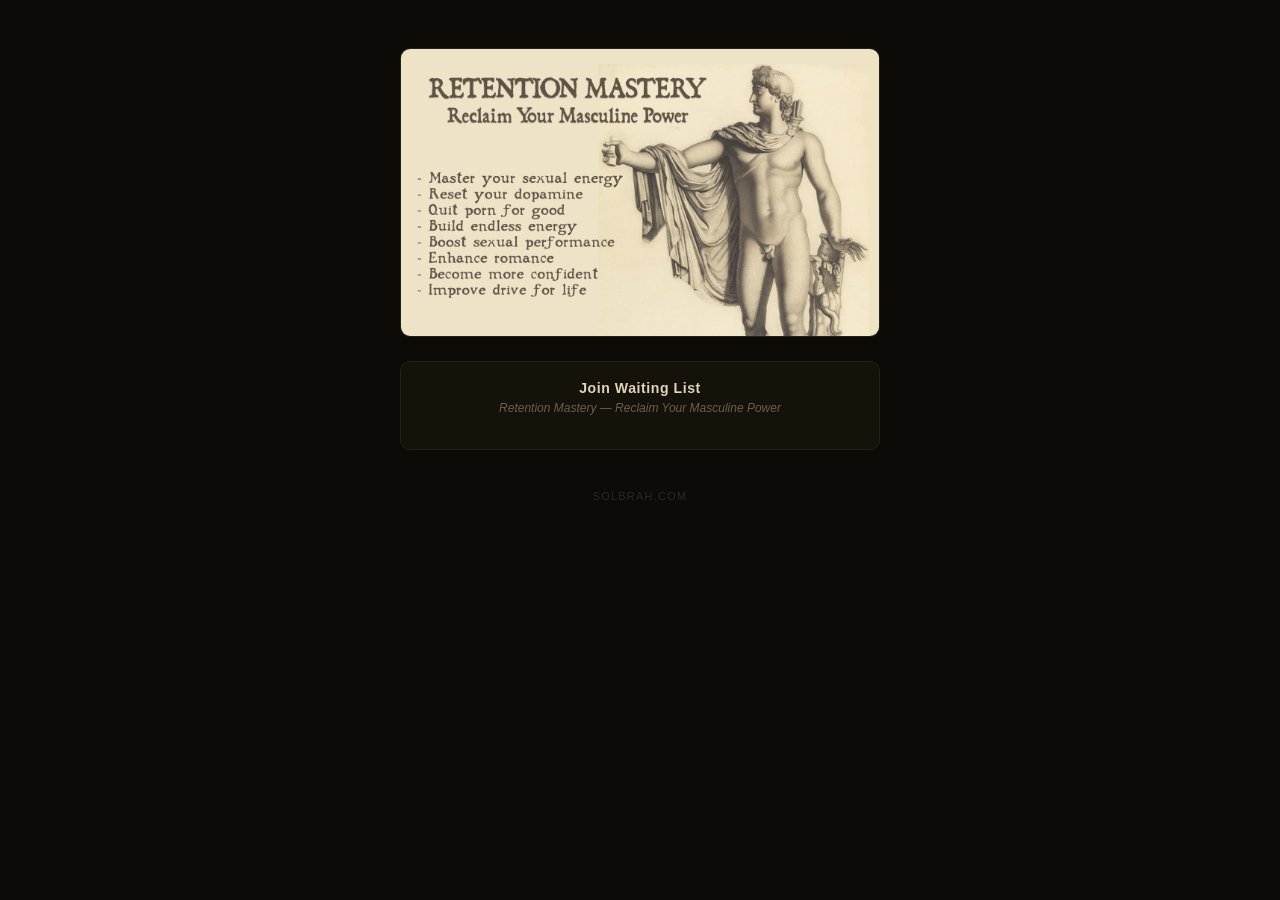
==== course.html @ a7f140b4 "Override course lander card copy and align card CSS with solbrah.life Adds custom heading ("Join Wai" ====
<!DOCTYPE html>
<html lang="en">
<head>
  <meta charset="UTF-8" />
  <meta name="viewport" content="width=device-width, initial-scale=1.0" />
  <title>Sol Brah — Course</title>
  <meta property="og:title" content="Sol Brah — Course" />
  <meta property="og:image" content="https://solbrah.xyz/media/course_thumbnail.jpg" />
  <meta property="og:type" content="website" />
  <!-- MailerLite Universal -->
  <script>
      (function(w,d,e,u,f,l,n){w[f]=w[f]||function(){(w[f].q=w[f].q||[])
      .push(arguments);},l=d.createElement(e),l.async=1,l.src=u,
      n=d.getElementsByTagName(e)[0],n.parentNode.insertBefore(l,n);})
      (window,document,'script','https://assets.mailerlite.com/js/universal.js','ml');
      ml('account', '2488842');
  </script>
  <!-- End MailerLite Universal -->
  <style>
    *, *::before, *::after { box-sizing: border-box; margin: 0; padding: 0; }
    body {
      min-height: 100vh;
      background: #0c0b08;
      display: flex;
      justify-content: center;
      align-items: flex-start;
      padding: 48px 16px 64px;
      font-family: -apple-system, BlinkMacSystemFont, 'Segoe UI', sans-serif;
    }
    .card {
      width: 100%;
      max-width: 480px;
      display: flex;
      flex-direction: column;
      align-items: center;
    }
    .thumb {
      width: 100%;
      border-radius: 10px;
      border: 1px solid #252018;
      display: block;
      margin-bottom: 24px;
    }

    /* MailerLite embed — re-themed to match site (same card treatment as solbrah.life) */
    .ml-embed-wrap {
      width: 100%;
      border-radius: 10px;
      border: 1px solid #252018;
      background-color: #141209;
      padding: 18px 20px;
    }
    .ml-embed-wrap .ml-form-embedContainer {
      width: 100% !important;
    }
    .ml-embed-wrap .ml-form-embedWrapper.embedForm {
      width: 100% !important;
      max-width: 100% !important;
      background: transparent !important;
    }
    .ml-embed-wrap .ml-form-embedBody,
    .ml-embed-wrap .ml-form-successBody {
      background-color: transparent !important;
      border: none !important;
      border-radius: 0 !important;
      padding: 0 !important;
    }
    .ml-embed-wrap .ml-form-successContent {
      text-align: center !important;
      margin: 0 0 14px 0 !important;
    }
    /* MailerLite's own dynamic heading/subheading are hidden; card-heading below replaces them */
    .ml-embed-wrap .ml-form-embedContent { display: none !important; }
    .card-heading {
      text-align: center;
      margin: 0 0 14px 0;
    }
    .card-heading h4,
    .ml-embed-wrap .ml-form-successContent h4 {
      color: #e0d4bc !important;
      font-family: -apple-system, BlinkMacSystemFont, 'Segoe UI', sans-serif !important;
      font-size: 0.88rem !important;
      font-weight: 600 !important;
      letter-spacing: 0.04em !important;
      text-align: center !important;
      margin: 0 0 4px 0 !important;
    }
    .card-heading p,
    .ml-embed-wrap .ml-form-successContent p {
      color: #6b6050 !important;
      font-family: -apple-system, BlinkMacSystemFont, 'Segoe UI', sans-serif !important;
      font-size: 0.75rem !important;
      font-style: italic !important;
      line-height: 1.4 !important;
      text-align: center !important;
      margin: 0 !important;
    }
    .ml-embed-wrap .ml-form-successContent h4 { color: #7dba84 !important; font-style: normal !important; }

    .ml-embed-wrap form.ml-block-form {
      display: flex !important;
      gap: 8px !important;
      align-items: flex-start !important;
      margin: 0 !important;
      width: 100% !important;
    }
    .ml-embed-wrap .ml-form-formContent {
      flex: 1 !important;
      margin: 0 !important;
      width: auto !important;
    }
    .ml-embed-wrap .ml-form-fieldRow {
      margin: 0 !important;
      width: 100% !important;
    }
    .ml-embed-wrap .ml-form-fieldRow input,
    .ml-embed-wrap input.form-control {
      background-color: #0c0b08 !important;
      border-color: #2e2820 !important;
      border-radius: 7px !important;
      border-style: solid !important;
      border-width: 1px !important;
      color: #e0d4bc !important;
      font-family: -apple-system, BlinkMacSystemFont, 'Segoe UI', sans-serif !important;
      font-size: 0.85rem !important;
      line-height: normal !important;
      padding: 10px 14px !important;
    }
    .ml-embed-wrap input.form-control::placeholder { color: #4a4238 !important; }
    .ml-embed-wrap input.form-control:focus { border-color: #c9943a !important; outline: none !important; }

    .ml-embed-wrap .ml-form-embedSubmit {
      float: none !important;
      margin: 0 !important;
      width: auto !important;
      flex-shrink: 0 !important;
    }
    .ml-embed-wrap .ml-form-embedSubmit button.primary,
    .ml-embed-wrap button.primary {
      background-color: #c9943a !important;
      border: none !important;
      border-radius: 7px !important;
      color: #0c0b08 !important;
      font-family: -apple-system, BlinkMacSystemFont, 'Segoe UI', sans-serif !important;
      font-size: 0.82rem !important;
      font-weight: 700 !important;
      letter-spacing: 0.05em !important;
      line-height: normal !important;
      padding: 10px 18px !important;
      width: auto !important;
      white-space: nowrap !important;
      transition: background 0.2s !important;
    }
    .ml-embed-wrap button.primary:hover { background-color: #d9a44a !important; }
    @media (max-width: 400px) {
      .ml-embed-wrap form.ml-block-form { flex-direction: column !important; }
      .ml-embed-wrap .ml-form-embedSubmit,
      .ml-embed-wrap .ml-form-embedSubmit button.primary { width: 100% !important; }
    }

    .footer {
      margin-top: 40px;
      font-size: 0.68rem;
      color: #2e2820;
      letter-spacing: 0.12em;
      text-transform: uppercase;
    }
  </style>
</head>
<body>
<div class="card">

  <img class="thumb" src="/media/course_thumbnail.jpg" alt="Sol Brah Course" />

  <div class="ml-embed-wrap">
    <div class="card-heading">
      <h4>Join Waiting List</h4>
      <p>Retention Mastery — Reclaim Your Masculine Power</p>
    </div>
    <div class="ml-embedded" data-form="O05F9n"></div>
  </div>

  <div class="footer">solbrah.com</div>

</div>
</body>
</html>
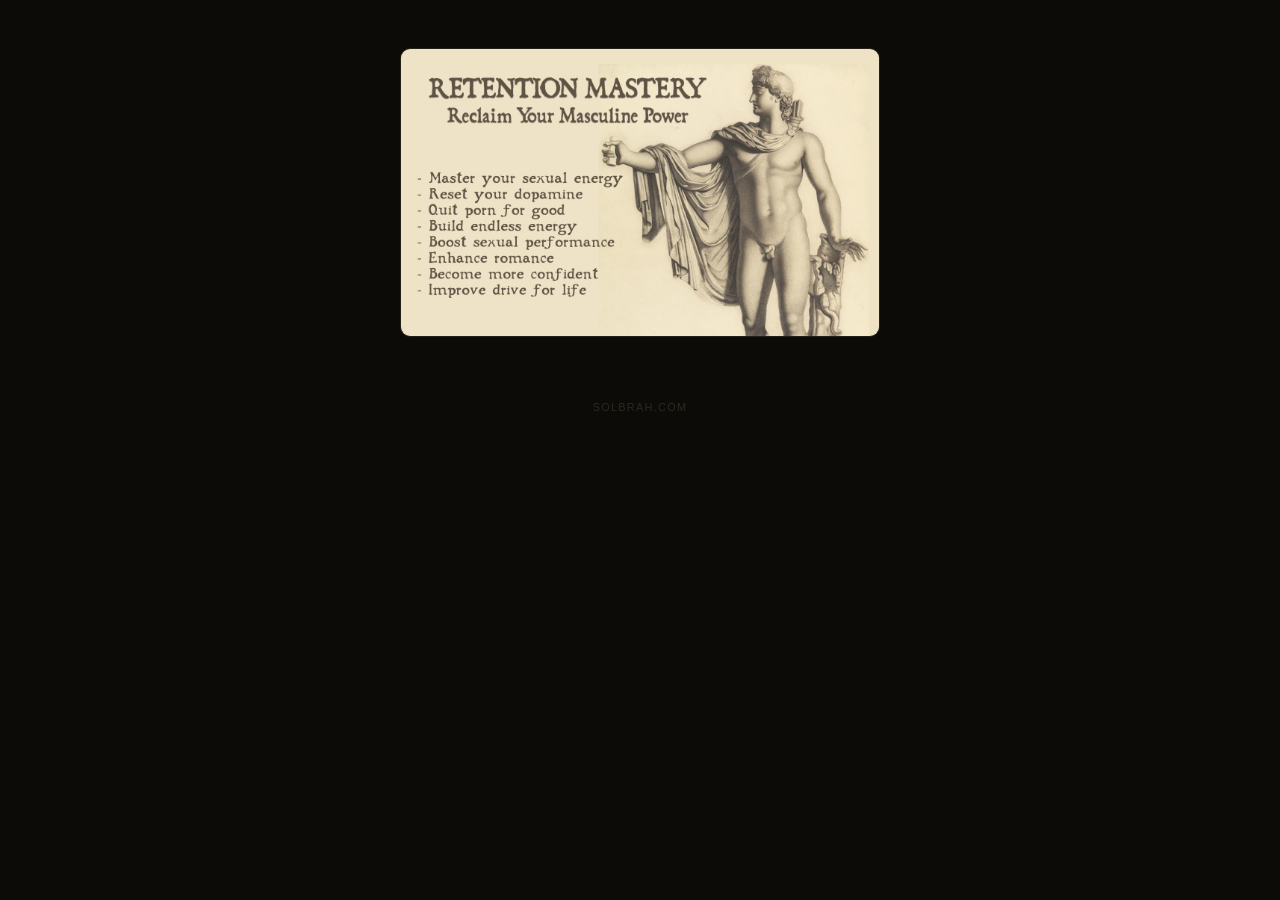
==== commit eb7259c2: "Fix course lander field/button styling to actually apply MailerLite injects its own default CSS scop" ====
--- a/course.html
+++ b/course.html
@@ -42,41 +42,31 @@
       margin-bottom: 24px;
     }
 
-    /* MailerLite embed — re-themed to match site (same card treatment as solbrah.life) */
-    .ml-embed-wrap {
-      width: 100%;
-      border-radius: 10px;
-      border: 1px solid #252018;
-      background-color: #141209;
-      padding: 18px 20px;
-    }
-    .ml-embed-wrap .ml-form-embedContainer {
+    /* MailerLite embed — re-themed to match the index page.
+       Selectors are doubled on the form's own #mlb2-43545874 id to out-specificity
+       MailerLite's injected #mlb2-43545874.ml-form-embedContainer ...!important rules. */
+    #mlb2-43545874#mlb2-43545874.ml-form-embedContainer {
       width: 100% !important;
     }
-    .ml-embed-wrap .ml-form-embedWrapper.embedForm {
+    #mlb2-43545874#mlb2-43545874 .ml-form-embedWrapper.embedForm {
       width: 100% !important;
       max-width: 100% !important;
       background: transparent !important;
     }
-    .ml-embed-wrap .ml-form-embedBody,
-    .ml-embed-wrap .ml-form-successBody {
-      background-color: transparent !important;
-      border: none !important;
-      border-radius: 0 !important;
-      padding: 0 !important;
+    #mlb2-43545874#mlb2-43545874 .ml-form-embedBody,
+    #mlb2-43545874#mlb2-43545874 .ml-form-successBody {
+      background-color: #141209 !important;
+      border: 1px solid #252018 !important;
+      border-radius: 10px !important;
+      padding: 18px 20px !important;
     }
-    .ml-embed-wrap .ml-form-successContent {
+    #mlb2-43545874#mlb2-43545874 .ml-form-embedContent,
+    #mlb2-43545874#mlb2-43545874 .ml-form-successContent {
       text-align: center !important;
       margin: 0 0 14px 0 !important;
     }
-    /* MailerLite's own dynamic heading/subheading are hidden; card-heading below replaces them */
-    .ml-embed-wrap .ml-form-embedContent { display: none !important; }
-    .card-heading {
-      text-align: center;
-      margin: 0 0 14px 0;
-    }
-    .card-heading h4,
-    .ml-embed-wrap .ml-form-successContent h4 {
+    #mlb2-43545874#mlb2-43545874 .ml-form-embedContent h4,
+    #mlb2-43545874#mlb2-43545874 .ml-form-successContent h4 {
       color: #e0d4bc !important;
       font-family: -apple-system, BlinkMacSystemFont, 'Segoe UI', sans-serif !important;
       font-size: 0.88rem !important;
@@ -85,8 +75,8 @@
       text-align: center !important;
       margin: 0 0 4px 0 !important;
     }
-    .card-heading p,
-    .ml-embed-wrap .ml-form-successContent p {
+    #mlb2-43545874#mlb2-43545874 .ml-form-embedContent p,
+    #mlb2-43545874#mlb2-43545874 .ml-form-successContent p {
       color: #6b6050 !important;
       font-family: -apple-system, BlinkMacSystemFont, 'Segoe UI', sans-serif !important;
       font-size: 0.75rem !important;
@@ -95,26 +85,26 @@
       text-align: center !important;
       margin: 0 !important;
     }
-    .ml-embed-wrap .ml-form-successContent h4 { color: #7dba84 !important; font-style: normal !important; }
+    #mlb2-43545874#mlb2-43545874 .ml-form-successContent h4 { color: #7dba84 !important; font-style: normal !important; }
 
-    .ml-embed-wrap form.ml-block-form {
+    #mlb2-43545874#mlb2-43545874 form.ml-block-form {
       display: flex !important;
       gap: 8px !important;
       align-items: flex-start !important;
       margin: 0 !important;
       width: 100% !important;
     }
-    .ml-embed-wrap .ml-form-formContent {
+    #mlb2-43545874#mlb2-43545874 .ml-form-formContent {
       flex: 1 !important;
       margin: 0 !important;
       width: auto !important;
     }
-    .ml-embed-wrap .ml-form-fieldRow {
+    #mlb2-43545874#mlb2-43545874 .ml-form-fieldRow {
       margin: 0 !important;
       width: 100% !important;
     }
-    .ml-embed-wrap .ml-form-fieldRow input,
-    .ml-embed-wrap input.form-control {
+    #mlb2-43545874#mlb2-43545874 .ml-form-fieldRow input,
+    #mlb2-43545874#mlb2-43545874 input.form-control {
       background-color: #0c0b08 !important;
       border-color: #2e2820 !important;
       border-radius: 7px !important;
@@ -126,17 +116,17 @@
       line-height: normal !important;
       padding: 10px 14px !important;
     }
-    .ml-embed-wrap input.form-control::placeholder { color: #4a4238 !important; }
-    .ml-embed-wrap input.form-control:focus { border-color: #c9943a !important; outline: none !important; }
+    #mlb2-43545874#mlb2-43545874 input.form-control::placeholder { color: #4a4238 !important; }
+    #mlb2-43545874#mlb2-43545874 input.form-control:focus { border-color: #c9943a !important; outline: none !important; }
 
-    .ml-embed-wrap .ml-form-embedSubmit {
+    #mlb2-43545874#mlb2-43545874 .ml-form-embedSubmit {
       float: none !important;
       margin: 0 !important;
       width: auto !important;
       flex-shrink: 0 !important;
     }
-    .ml-embed-wrap .ml-form-embedSubmit button.primary,
-    .ml-embed-wrap button.primary {
+    #mlb2-43545874#mlb2-43545874 .ml-form-embedSubmit button.primary,
+    #mlb2-43545874#mlb2-43545874 button.primary {
       background-color: #c9943a !important;
       border: none !important;
       border-radius: 7px !important;
@@ -151,11 +141,11 @@
       white-space: nowrap !important;
       transition: background 0.2s !important;
     }
-    .ml-embed-wrap button.primary:hover { background-color: #d9a44a !important; }
+    #mlb2-43545874#mlb2-43545874 button.primary:hover { background-color: #d9a44a !important; }
     @media (max-width: 400px) {
-      .ml-embed-wrap form.ml-block-form { flex-direction: column !important; }
-      .ml-embed-wrap .ml-form-embedSubmit,
-      .ml-embed-wrap .ml-form-embedSubmit button.primary { width: 100% !important; }
+      #mlb2-43545874#mlb2-43545874 form.ml-block-form { flex-direction: column !important; }
+      #mlb2-43545874#mlb2-43545874 .ml-form-embedSubmit,
+      #mlb2-43545874#mlb2-43545874 .ml-form-embedSubmit button.primary { width: 100% !important; }
     }
 
     .footer {
@@ -172,16 +162,27 @@
 
   <img class="thumb" src="/media/course_thumbnail.jpg" alt="Sol Brah Course" />
 
-  <div class="ml-embed-wrap">
-    <div class="card-heading">
-      <h4>Join Waiting List</h4>
-      <p>Retention Mastery — Reclaim Your Masculine Power</p>
-    </div>
-    <div class="ml-embedded" data-form="O05F9n"></div>
-  </div>
+  <div class="ml-embedded" data-form="O05F9n"></div>
 
   <div class="footer">solbrah.com</div>
 
 </div>
+
+<script>
+(function() {
+  var container = document.querySelector('.ml-embedded[data-form="O05F9n"]');
+  if (!container) return;
+  var observer = new MutationObserver(function() {
+    var h4 = container.querySelector('.ml-form-embedContent h4');
+    var p  = container.querySelector('.ml-form-embedContent p');
+    if (h4 && p) {
+      h4.textContent = 'Join Waiting List';
+      p.textContent = 'Retention Mastery — Reclaim Your Masculine Power';
+      observer.disconnect();
+    }
+  });
+  observer.observe(container, { childList: true, subtree: true });
+})();
+</script>
 </body>
 </html>
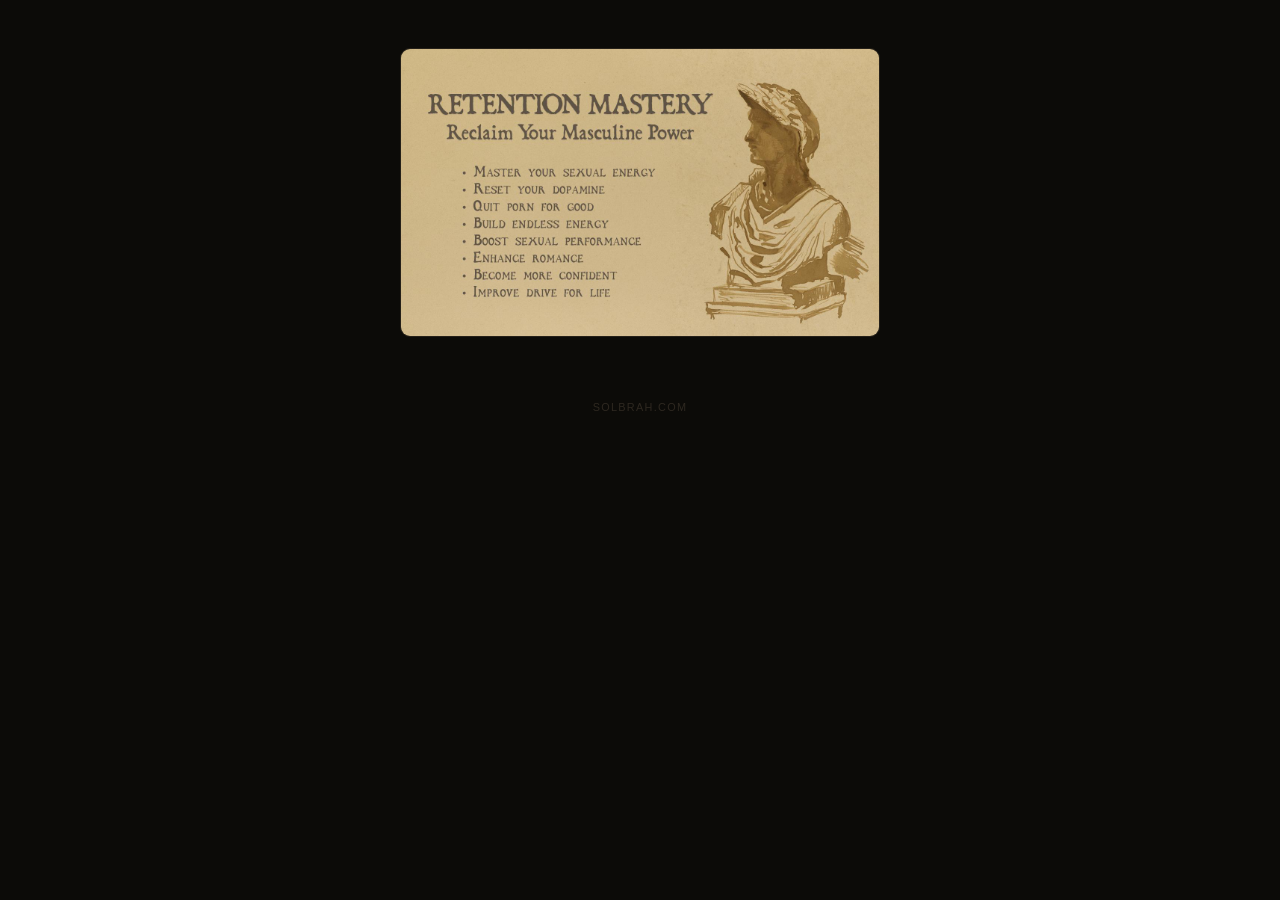
==== commit 0ff11911: "Swap course lander thumbnail to course_thumbnail_b.jpg" ====
--- a/course.html
+++ b/course.html
@@ -5,7 +5,7 @@
   <meta name="viewport" content="width=device-width, initial-scale=1.0" />
   <title>Sol Brah — Course</title>
   <meta property="og:title" content="Sol Brah — Course" />
-  <meta property="og:image" content="https://solbrah.xyz/media/course_thumbnail.jpg" />
+  <meta property="og:image" content="https://solbrah.xyz/media/course_thumbnail_b.jpg" />
   <meta property="og:type" content="website" />
   <!-- MailerLite Universal -->
   <script>
@@ -160,7 +160,7 @@
 <body>
 <div class="card">
 
-  <img class="thumb" src="/media/course_thumbnail.jpg" alt="Sol Brah Course" />
+  <img class="thumb" src="/media/course_thumbnail_b.jpg" alt="Sol Brah Course" />
 
   <div class="ml-embedded" data-form="O05F9n"></div>
 
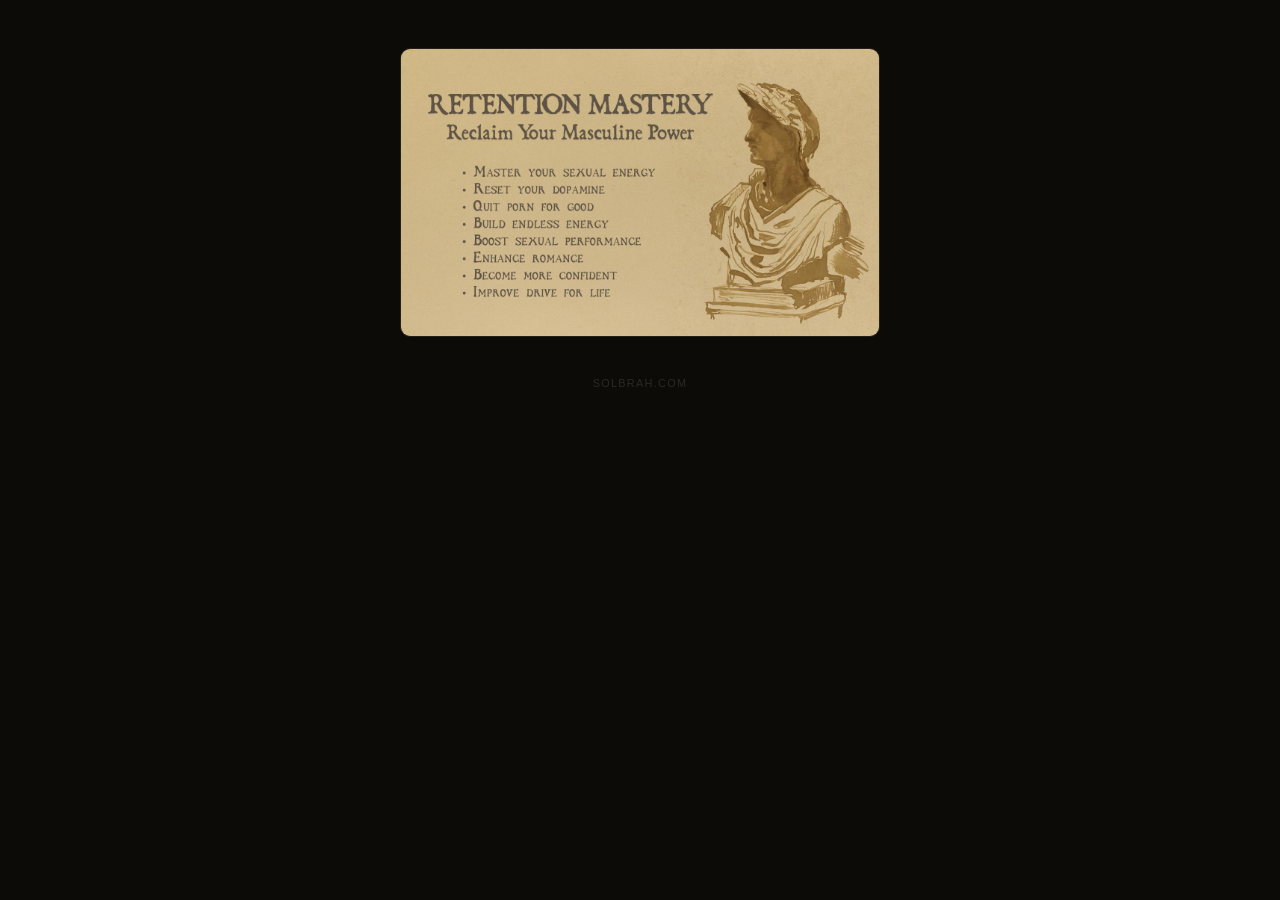
==== commit fa53a71e: "Merge thumbnail and signup form into one unified card panel Previously the image and MailerLite form" ====
--- a/course.html
+++ b/course.html
@@ -34,12 +34,16 @@
       flex-direction: column;
       align-items: center;
     }
-    .thumb {
+    .panel {
       width: 100%;
       border-radius: 10px;
       border: 1px solid #252018;
+      background-color: #141209;
+      overflow: hidden;
+    }
+    .thumb {
+      width: 100%;
       display: block;
-      margin-bottom: 24px;
     }
 
     /* MailerLite embed — re-themed to match the index page.
@@ -55,9 +59,9 @@
     }
     #mlb2-43545874#mlb2-43545874 .ml-form-embedBody,
     #mlb2-43545874#mlb2-43545874 .ml-form-successBody {
-      background-color: #141209 !important;
-      border: 1px solid #252018 !important;
-      border-radius: 10px !important;
+      background-color: transparent !important;
+      border: none !important;
+      border-radius: 0 !important;
       padding: 18px 20px !important;
     }
     #mlb2-43545874#mlb2-43545874 .ml-form-embedContent,
@@ -160,9 +164,10 @@
 <body>
 <div class="card">
 
-  <img class="thumb" src="/media/course_thumbnail_b.jpg" alt="Sol Brah Course" />
-
-  <div class="ml-embedded" data-form="O05F9n"></div>
+  <div class="panel">
+    <img class="thumb" src="/media/course_thumbnail_b.jpg" alt="Sol Brah Course" />
+    <div class="ml-embedded" data-form="O05F9n"></div>
+  </div>
 
   <div class="footer">solbrah.com</div>
 
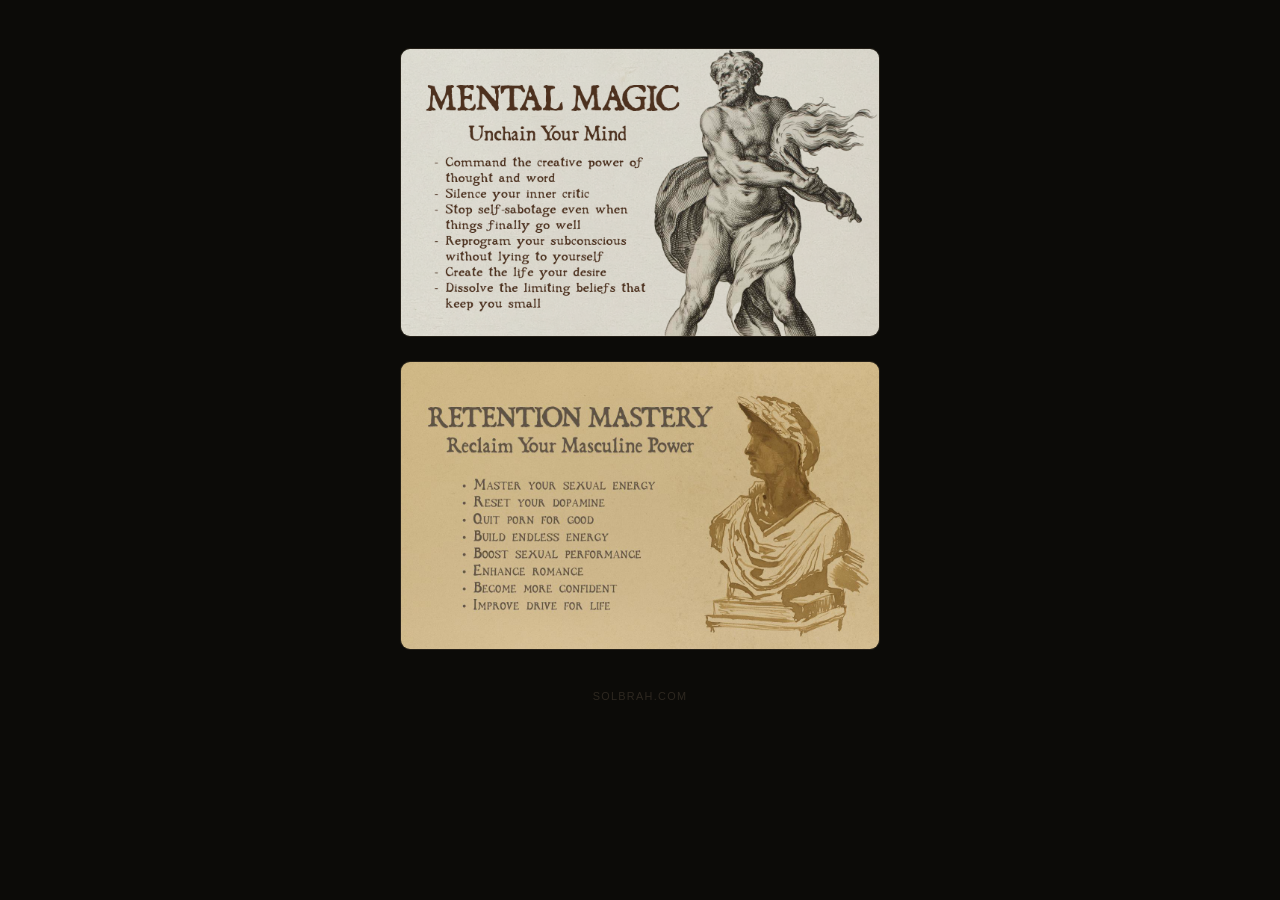
==== commit 7403fe9a: "Add Mental Magic signup card above the Primal Courses card Same unified panel treatment (thumbnail +" ====
--- a/course.html
+++ b/course.html
@@ -4,6 +4,7 @@
   <meta charset="UTF-8" />
   <meta name="viewport" content="width=device-width, initial-scale=1.0" />
   <title>Sol Brah — Course</title>
+  <meta name="description" content="Sol Brah Primal Courses — for a better, more vital life." />
   <meta property="og:title" content="Sol Brah — Course" />
   <meta property="og:image" content="https://solbrah.xyz/media/course_thumbnail_b.jpg" />
   <meta property="og:type" content="website" />
@@ -41,6 +42,9 @@
       background-color: #141209;
       overflow: hidden;
     }
+    .panel + .panel {
+      margin-top: 24px;
+    }
     .thumb {
       width: 100%;
       display: block;
@@ -152,6 +156,110 @@
       #mlb2-43545874#mlb2-43545874 .ml-form-embedSubmit button.primary { width: 100% !important; }
     }
 
+    /* MailerLite embed (Mental Magic) — same re-theme, scoped to this form's own #mlb2-43626409 id. */
+    #mlb2-43626409#mlb2-43626409.ml-form-embedContainer {
+      width: 100% !important;
+    }
+    #mlb2-43626409#mlb2-43626409 .ml-form-embedWrapper.embedForm {
+      width: 100% !important;
+      max-width: 100% !important;
+      background: transparent !important;
+    }
+    #mlb2-43626409#mlb2-43626409 .ml-form-embedBody,
+    #mlb2-43626409#mlb2-43626409 .ml-form-successBody {
+      background-color: transparent !important;
+      border: none !important;
+      border-radius: 0 !important;
+      padding: 18px 20px !important;
+    }
+    #mlb2-43626409#mlb2-43626409 .ml-form-embedContent,
+    #mlb2-43626409#mlb2-43626409 .ml-form-successContent {
+      text-align: center !important;
+      margin: 0 0 14px 0 !important;
+    }
+    #mlb2-43626409#mlb2-43626409 .ml-form-embedContent h4,
+    #mlb2-43626409#mlb2-43626409 .ml-form-successContent h4 {
+      color: #e0d4bc !important;
+      font-family: -apple-system, BlinkMacSystemFont, 'Segoe UI', sans-serif !important;
+      font-size: 0.88rem !important;
+      font-weight: 600 !important;
+      letter-spacing: 0.04em !important;
+      text-align: center !important;
+      margin: 0 0 4px 0 !important;
+    }
+    #mlb2-43626409#mlb2-43626409 .ml-form-embedContent p,
+    #mlb2-43626409#mlb2-43626409 .ml-form-successContent p {
+      color: #6b6050 !important;
+      font-family: -apple-system, BlinkMacSystemFont, 'Segoe UI', sans-serif !important;
+      font-size: 0.75rem !important;
+      font-style: italic !important;
+      line-height: 1.4 !important;
+      text-align: center !important;
+      margin: 0 !important;
+    }
+    #mlb2-43626409#mlb2-43626409 .ml-form-successContent h4 { color: #7dba84 !important; font-style: normal !important; }
+
+    #mlb2-43626409#mlb2-43626409 form.ml-block-form {
+      display: flex !important;
+      gap: 8px !important;
+      align-items: flex-start !important;
+      margin: 0 !important;
+      width: 100% !important;
+    }
+    #mlb2-43626409#mlb2-43626409 .ml-form-formContent {
+      flex: 1 !important;
+      margin: 0 !important;
+      width: auto !important;
+    }
+    #mlb2-43626409#mlb2-43626409 .ml-form-fieldRow {
+      margin: 0 !important;
+      width: 100% !important;
+    }
+    #mlb2-43626409#mlb2-43626409 .ml-form-fieldRow input,
+    #mlb2-43626409#mlb2-43626409 input.form-control {
+      background-color: #0c0b08 !important;
+      border-color: #2e2820 !important;
+      border-radius: 7px !important;
+      border-style: solid !important;
+      border-width: 1px !important;
+      color: #e0d4bc !important;
+      font-family: -apple-system, BlinkMacSystemFont, 'Segoe UI', sans-serif !important;
+      font-size: 0.85rem !important;
+      line-height: normal !important;
+      padding: 10px 14px !important;
+    }
+    #mlb2-43626409#mlb2-43626409 input.form-control::placeholder { color: #4a4238 !important; }
+    #mlb2-43626409#mlb2-43626409 input.form-control:focus { border-color: #c9943a !important; outline: none !important; }
+
+    #mlb2-43626409#mlb2-43626409 .ml-form-embedSubmit {
+      float: none !important;
+      margin: 0 !important;
+      width: auto !important;
+      flex-shrink: 0 !important;
+    }
+    #mlb2-43626409#mlb2-43626409 .ml-form-embedSubmit button.primary,
+    #mlb2-43626409#mlb2-43626409 button.primary {
+      background-color: #c9943a !important;
+      border: none !important;
+      border-radius: 7px !important;
+      color: #0c0b08 !important;
+      font-family: -apple-system, BlinkMacSystemFont, 'Segoe UI', sans-serif !important;
+      font-size: 0.82rem !important;
+      font-weight: 700 !important;
+      letter-spacing: 0.05em !important;
+      line-height: normal !important;
+      padding: 10px 18px !important;
+      width: auto !important;
+      white-space: nowrap !important;
+      transition: background 0.2s !important;
+    }
+    #mlb2-43626409#mlb2-43626409 button.primary:hover { background-color: #d9a44a !important; }
+    @media (max-width: 400px) {
+      #mlb2-43626409#mlb2-43626409 form.ml-block-form { flex-direction: column !important; }
+      #mlb2-43626409#mlb2-43626409 .ml-form-embedSubmit,
+      #mlb2-43626409#mlb2-43626409 .ml-form-embedSubmit button.primary { width: 100% !important; }
+    }
+
     .footer {
       margin-top: 40px;
       font-size: 0.68rem;
@@ -163,6 +271,11 @@
 </head>
 <body>
 <div class="card">
+
+  <div class="panel">
+    <img class="thumb" src="/media/metal_magic_thumb.png" alt="Mental Magic" />
+    <div class="ml-embedded" data-form="xQxqUL"></div>
+  </div>
 
   <div class="panel">
     <img class="thumb" src="/media/course_thumbnail_b.jpg" alt="Sol Brah Course" />
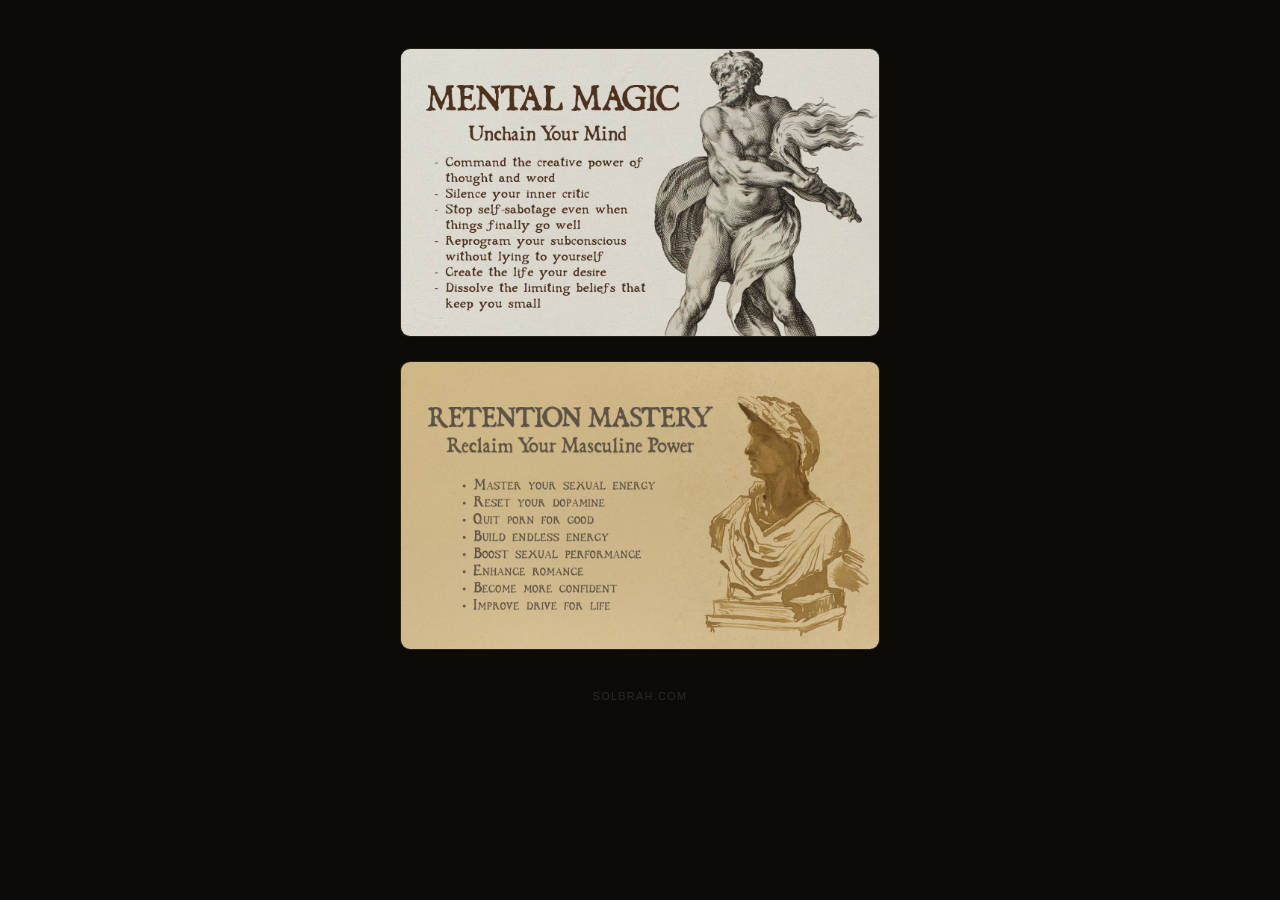
==== commit 36a22d51: "Set Mental Magic heading to "Join Waiting List" and both submit buttons to "Join" Refactors the sing" ====
--- a/course.html
+++ b/course.html
@@ -287,20 +287,31 @@
 </div>
 
 <script>
-(function() {
-  var container = document.querySelector('.ml-embedded[data-form="O05F9n"]');
+function mlOverrideCopy(formId, opts) {
+  var container = document.querySelector('.ml-embedded[data-form="' + formId + '"]');
   if (!container) return;
   var observer = new MutationObserver(function() {
-    var h4 = container.querySelector('.ml-form-embedContent h4');
-    var p  = container.querySelector('.ml-form-embedContent p');
-    if (h4 && p) {
-      h4.textContent = 'Join Waiting List';
-      p.textContent = 'Retention Mastery — Reclaim Your Masculine Power';
+    var h4  = container.querySelector('.ml-form-embedContent h4');
+    var p   = container.querySelector('.ml-form-embedContent p');
+    var btn = container.querySelector('.ml-form-embedSubmit button.primary');
+    if (h4 && btn) {
+      if (opts.heading) h4.textContent = opts.heading;
+      if (opts.sub && p) p.textContent = opts.sub;
+      if (opts.button) btn.textContent = opts.button;
       observer.disconnect();
     }
   });
   observer.observe(container, { childList: true, subtree: true });
-})();
+}
+mlOverrideCopy('O05F9n', {
+  heading: 'Join Waiting List',
+  sub: 'Retention Mastery — Reclaim Your Masculine Power',
+  button: 'Join'
+});
+mlOverrideCopy('xQxqUL', {
+  heading: 'Join Waiting List',
+  button: 'Join'
+});
 </script>
 </body>
 </html>
